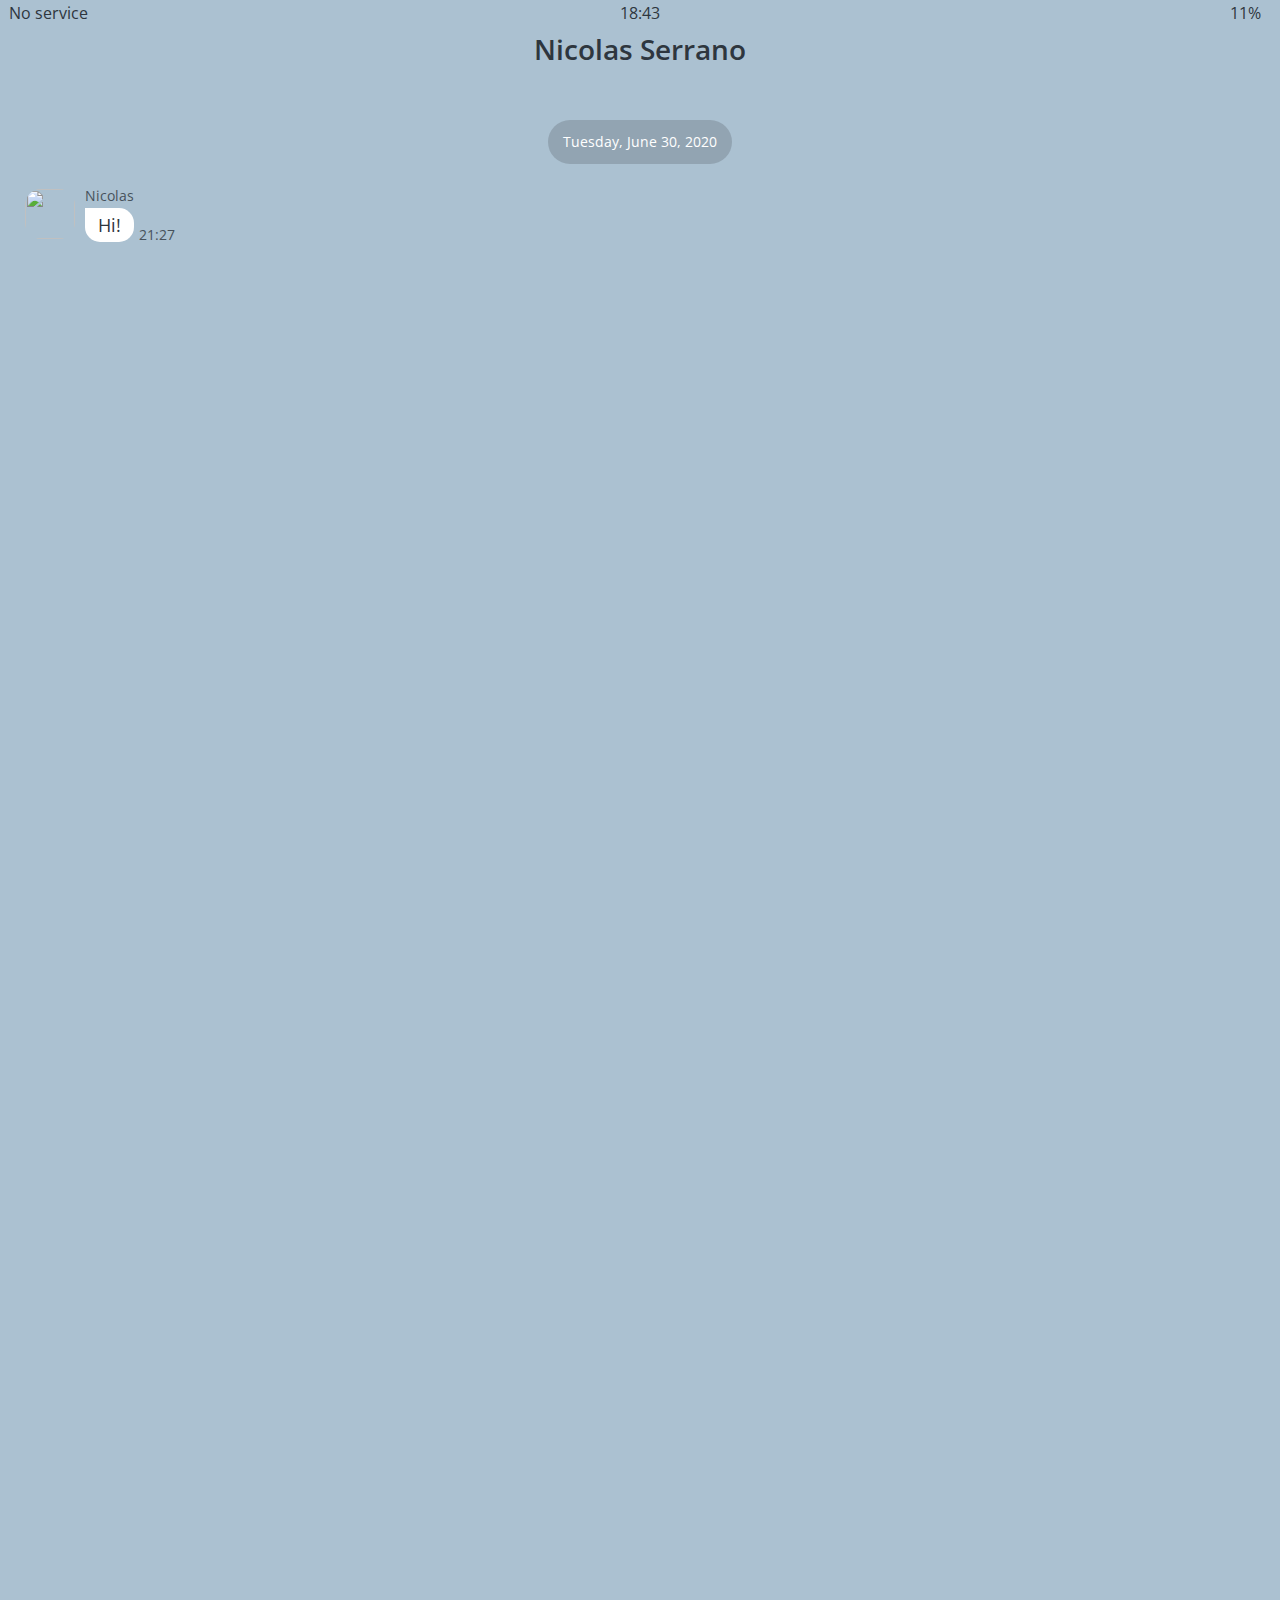
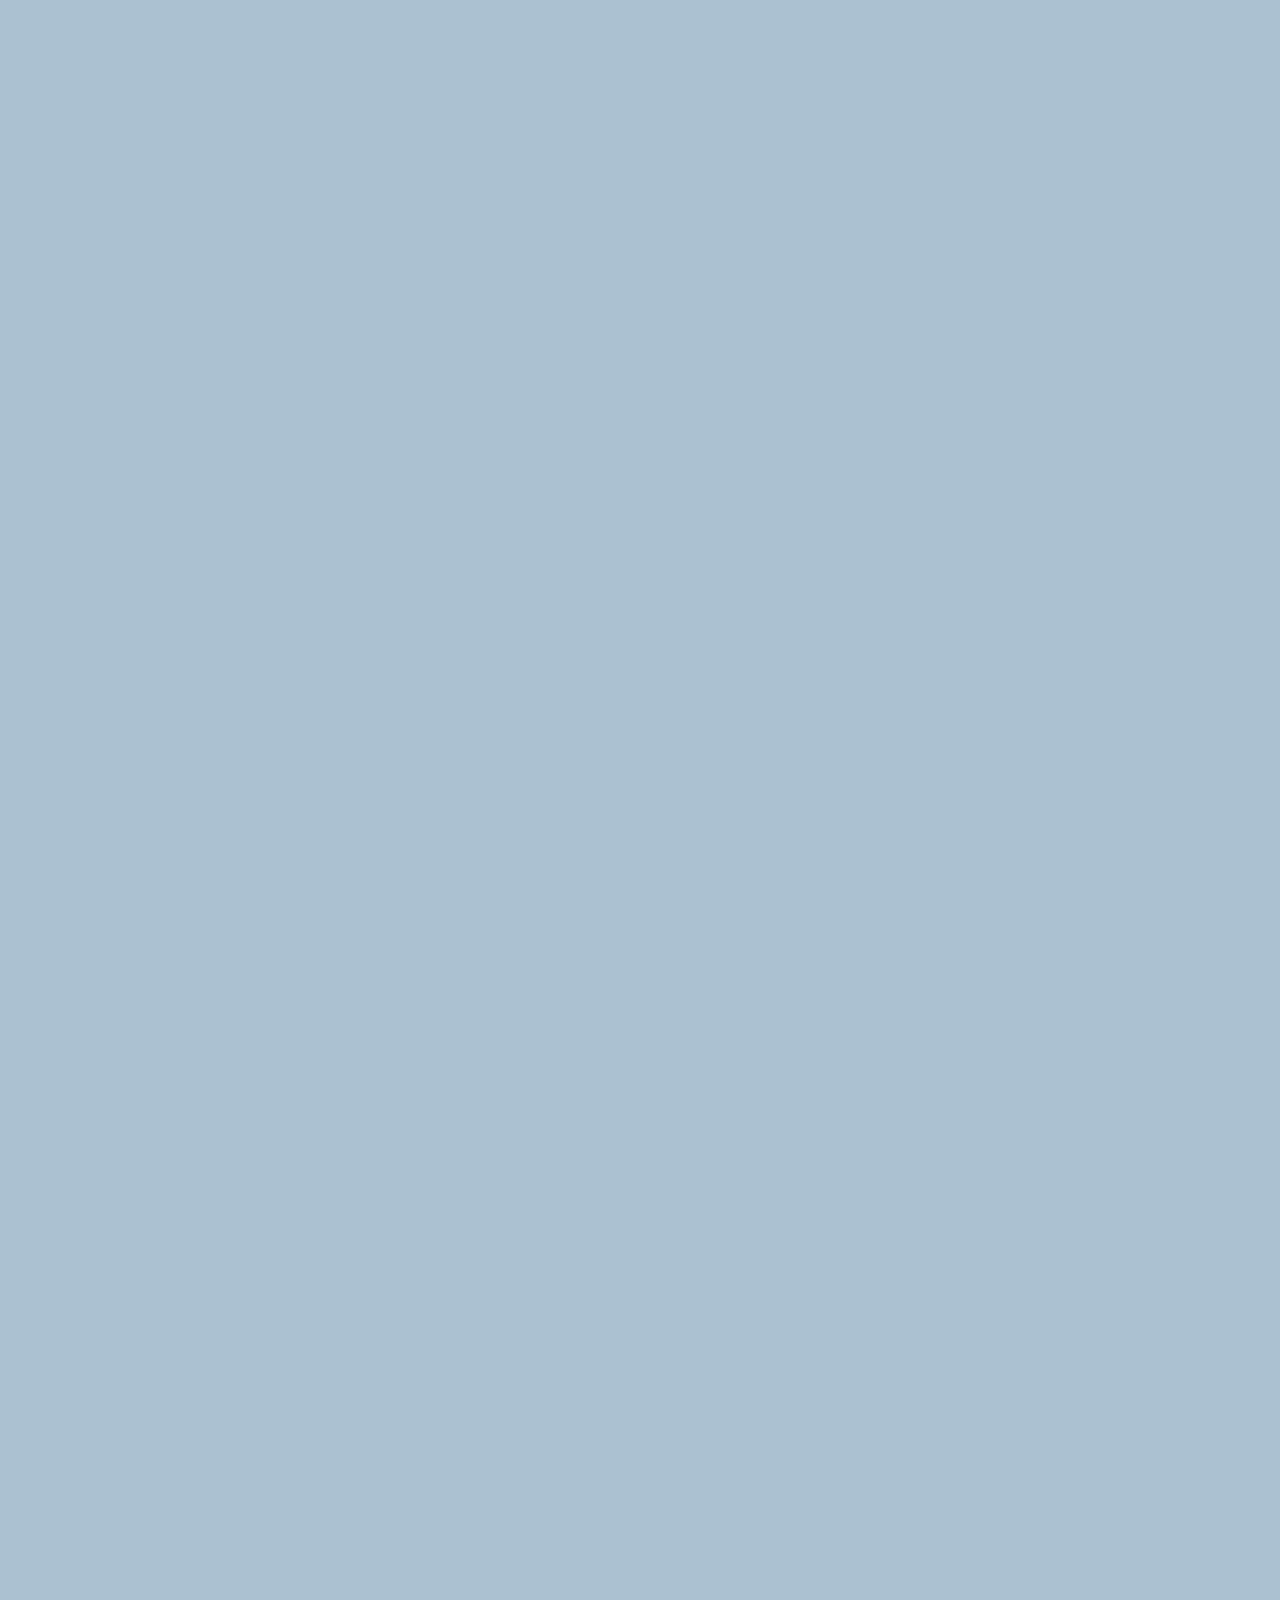
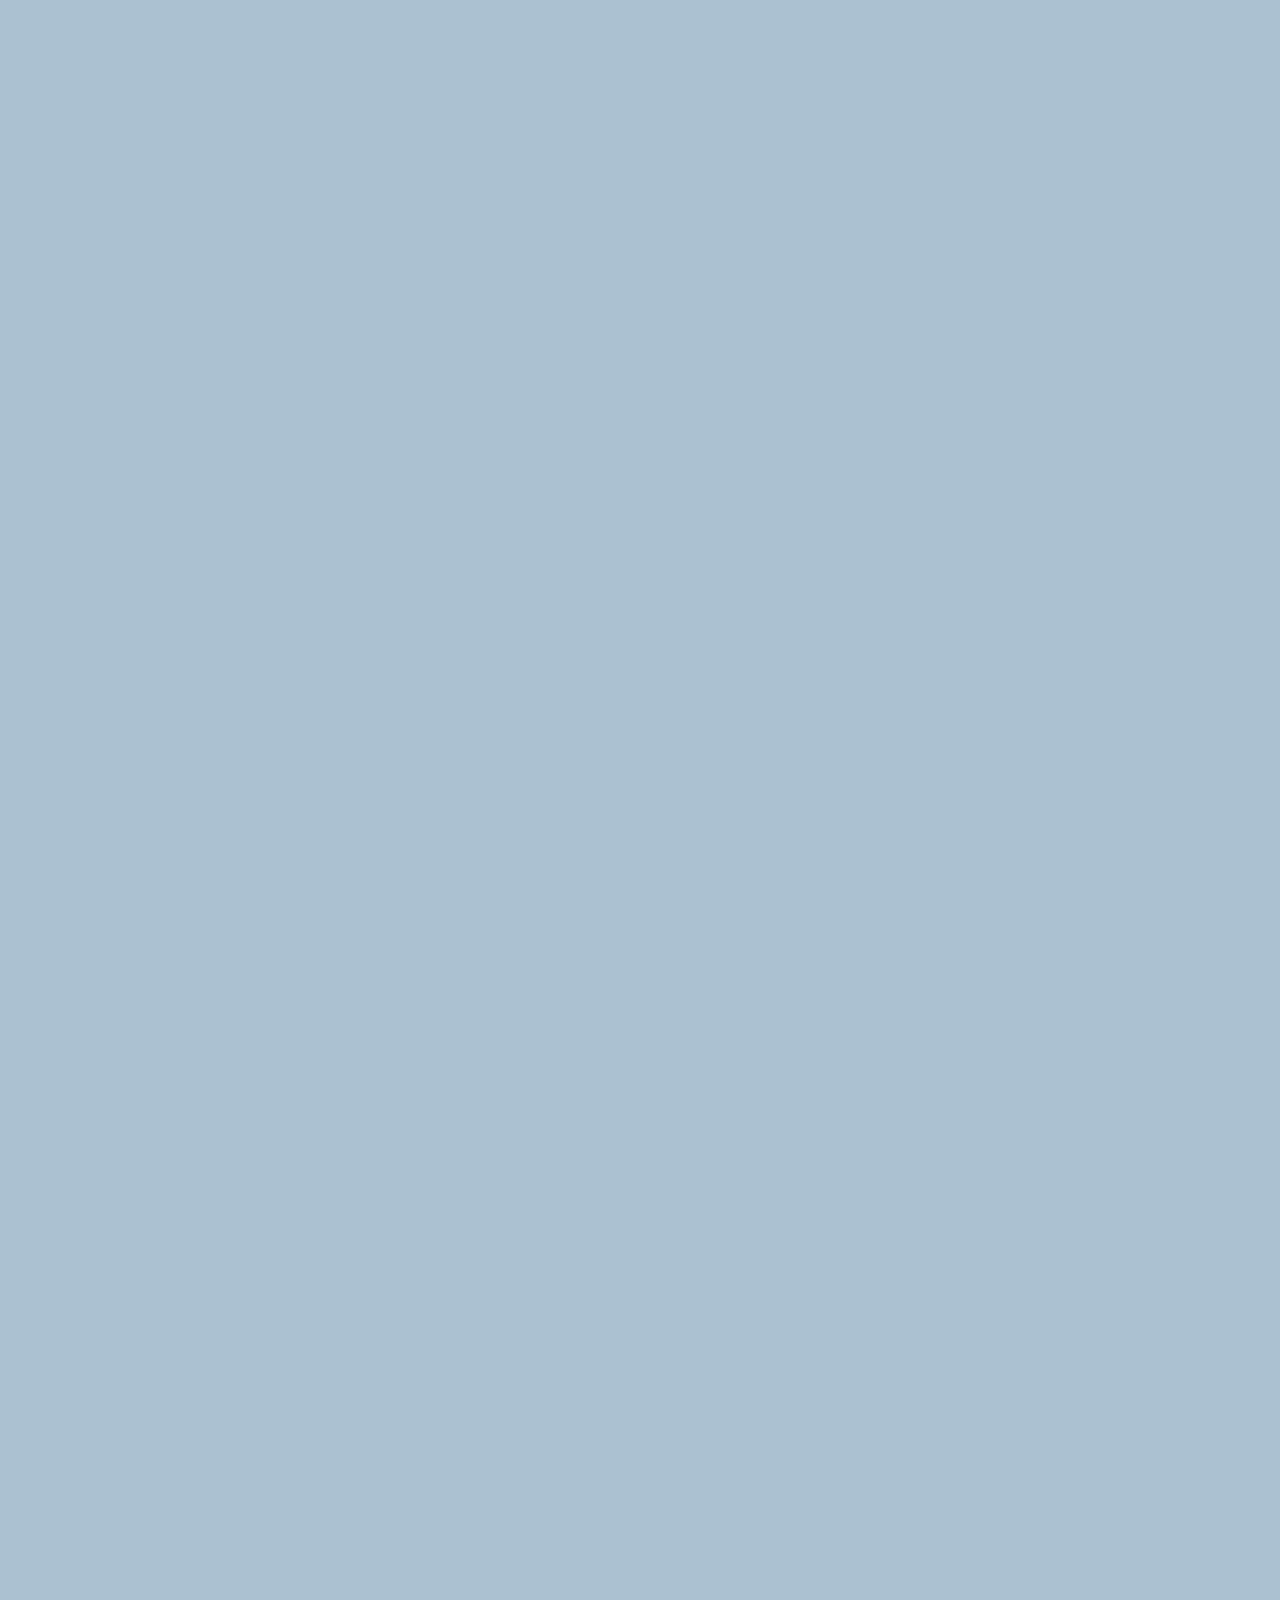
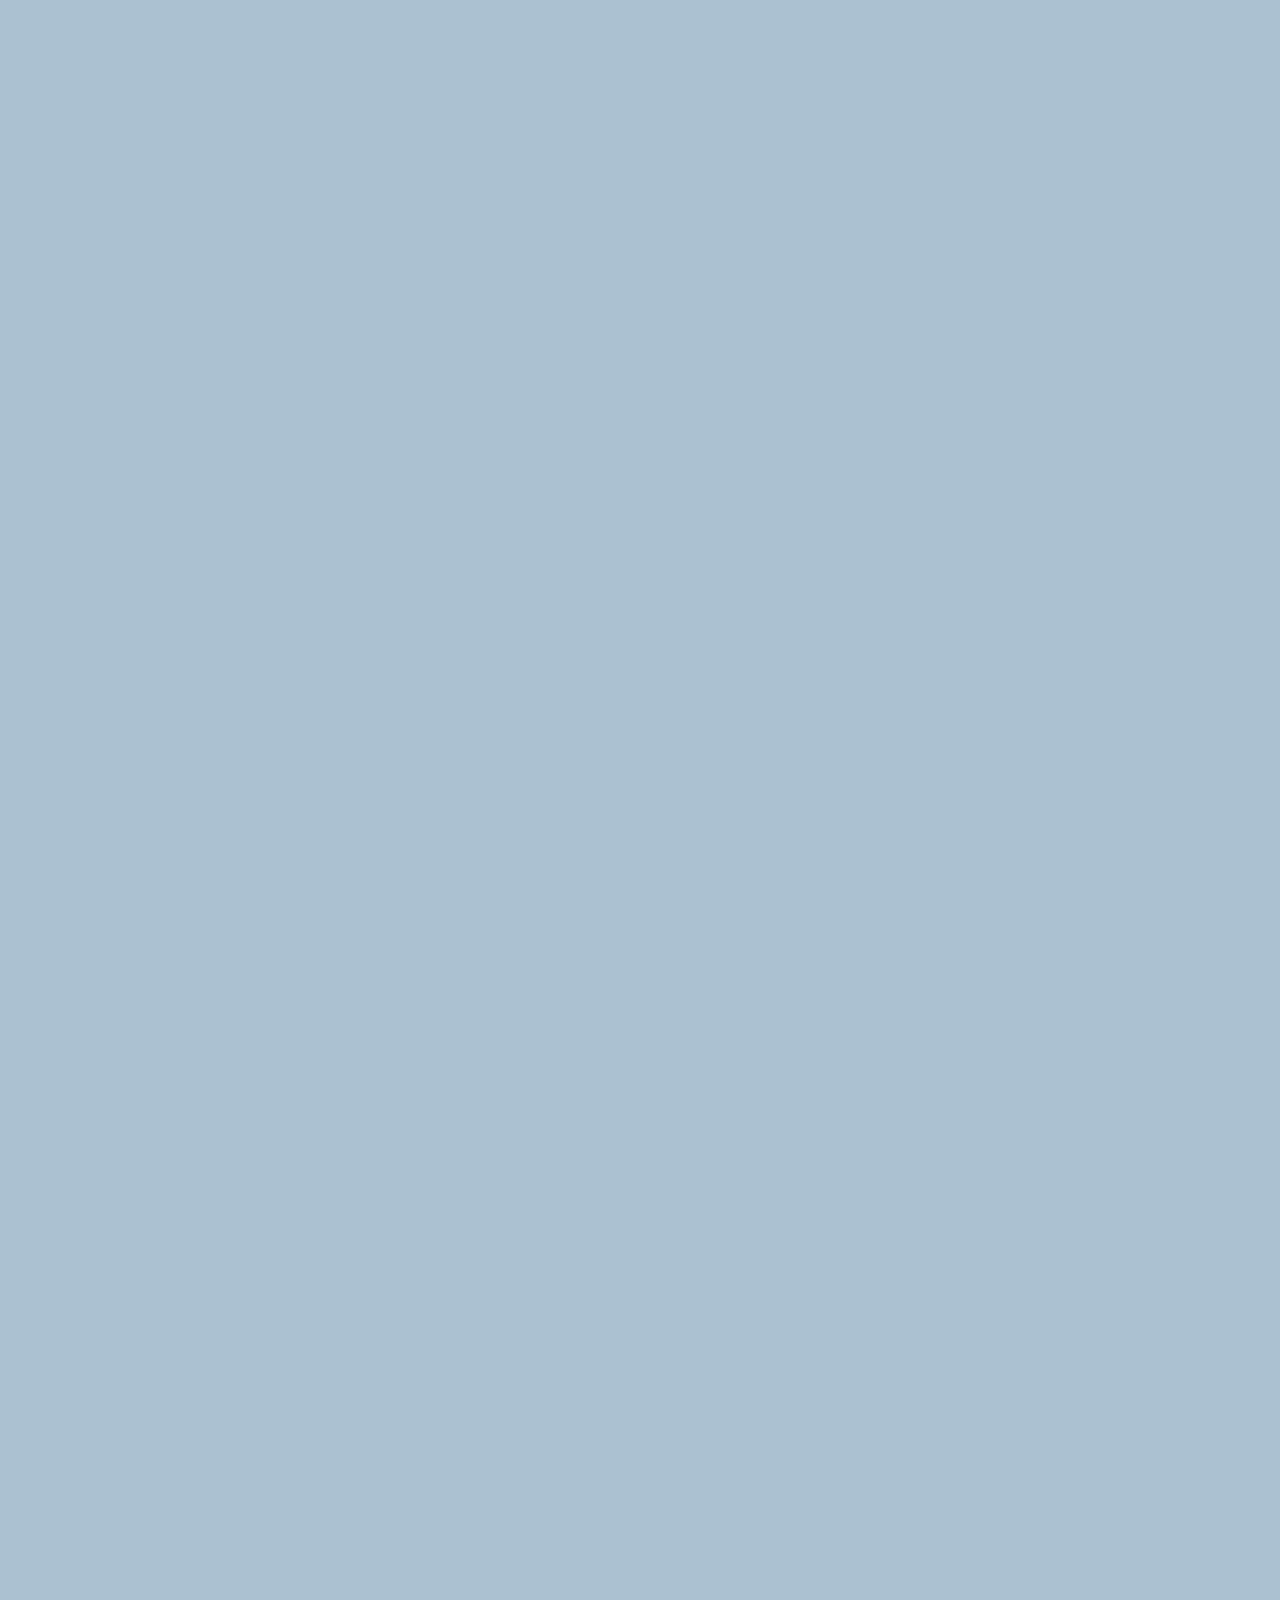
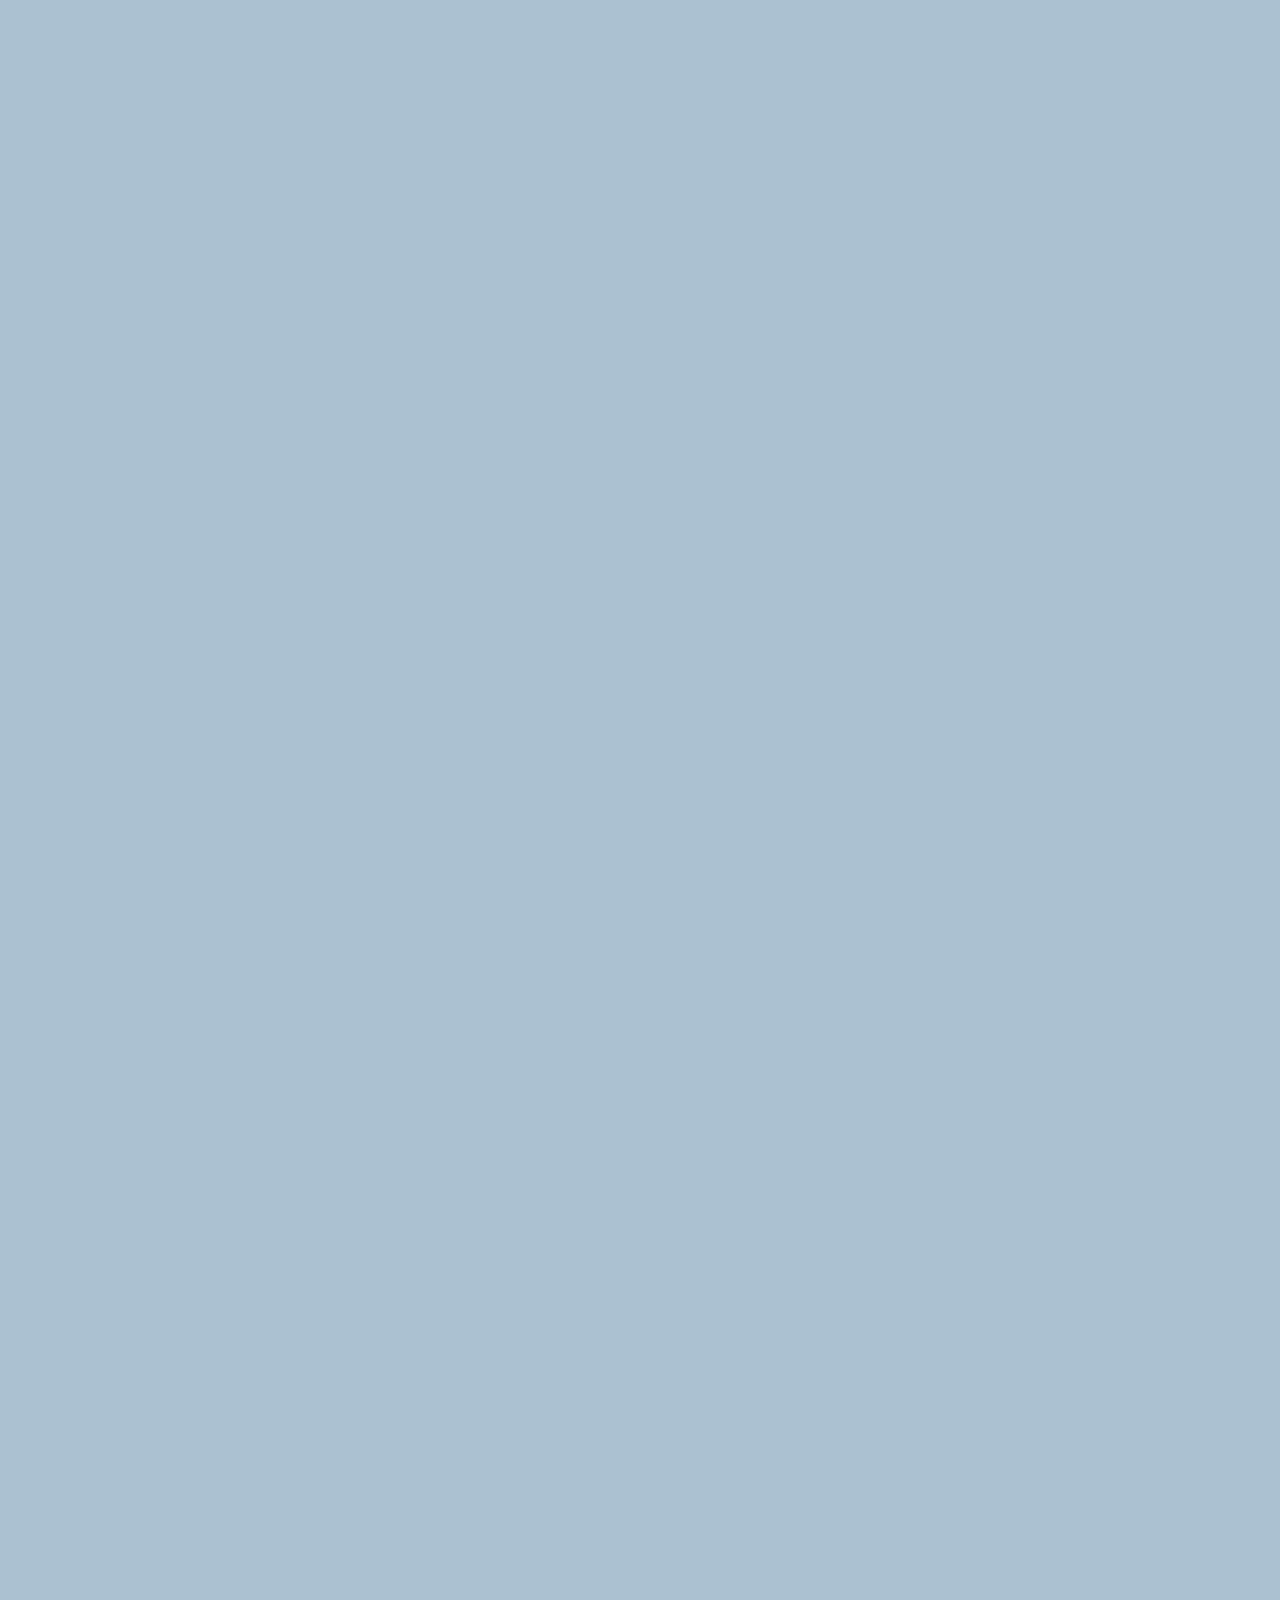
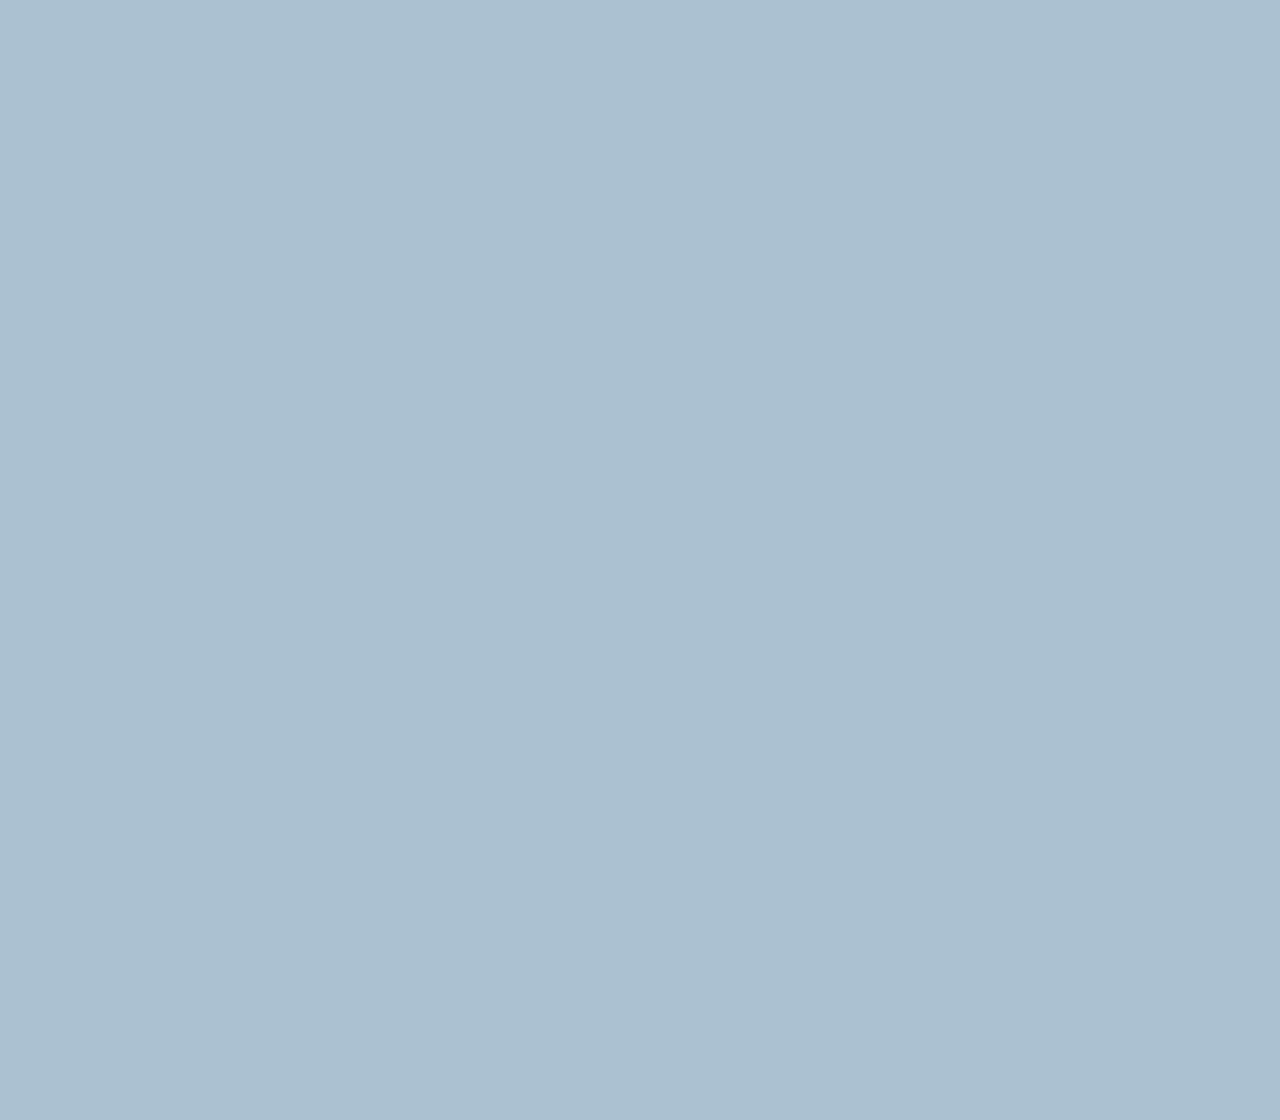
==== chat.html @ ba09d9be "updated kokoa" ====
<!DOCTYPE html>
<html lang="en">
<head>
    <link rel="stylesheet" href="CSS/style.css">
    <meta charset="UTF-8">
    <meta name="viewport" content="width=device-width, initial-scale=1.0">
    <title>Chat w/ nico -  kakaoTalk</title>
</head>
<body id="chat-screen">
    <div class="status-bar">
        <div class="status-bar__column">
            <span>No service</span>
            <i class="fas fa-wifi"></i>
        </div>
        <div class="status-bar__column">
            <span>18:43</span>
        </div>
        <div class="status-bar__column">
            <span>11%</span>
            <i class="fas fa-battery-full fa-2x"></i>
            <i class="fas fa-bolt"></i>
        </div>
    </div>

    <header class="alt-header">
        <div class="alt-header__column">
            <a href="chat.html">
                <i class="fas fa-angle-left fa-3x"></i>
            </a>
        </div>
        <div class="alt-header__column">
            <h1 class="alt-header__title">Nicolas Serrano</h1>
        </div>
        <div class="alt-header__column">
            <span><i class="fas fa-search fa-lg"></i></span>
            <span><i class="fas fa-bars fa-lg"></i></span>
        </div>
    </header>

    <main class="main-screen main-chat">  
       <div class="chat__timestamp">
        Tuesday, June 30, 2020
       </div>

       <div class="message-row">
           <img src="https://avatars3.githubusercontent.com/u/3612017"/>
           <div class="message-row__content">
               <span class="message__authur">Nicolas</span>
               <div class="message__info">
                   <span class="message__bubble">Hi!</span>
                   <span class="message__time">21:27</span>
               </div>
           </div>
       </div>
    </main>
    <!--nav>ul>li*4 라고 치면 자동완성-->
    
    <script src="https://kit.fontawesome.com/26f47a5cc0.js" crossorigin="anonymous"></script>
</body>
</html>
---- CSS/style.css ----
@import url("https://fonts.googleapis.com/css2?family=Open+Sans:wght@400;600&display=swap");

@import "reset.css";
@import "variables.css";

/* components */
@import "components/status-bar.css";
@import "components/nav-bar.css";
@import "components/user-component.css";
@import "components/badge.css";
@import "components/icon-row.css";
@import "components/alt-screenheader.css";
/* Screens */
@import "screens/login.css";
@import "screens/friends.css";
@import "screens/screen-header.css";
@import "screens/find.css";
@import "screens/more.css";
@import "screens/setting.css";
@import "screens/chat.css";
body {
  font-family: "Open Sans", sans-serif;
  height: 1000vh;
  color: #2e363e;
}

.main-screen {
  padding: 0px var(--horizontal-space);
}

.welcome-header {
  margin: 90px 0px;
  text-align: center;
  display: flex;
  flex-direction: column;
  align-items: center;
  font-weight: 600;
}

.welcome-header__title {
  margin-bottom: 20px;
  font-size: 25px;
}
.welcome-header__text {
  width: 60%;
  opacity: 0.7;
}

#login-form {
  display: flex;
  flex-direction: column;
  margin: 0px 30px;
}

#login-form input {
  padding: 15px 0px;
  border: none;
  font-size: 18px;
  border-bottom: 1px solid rgba(0, 0, 0, 0.2);
  margin-bottom: 25px;
}

#login-form input:not([type="submit"]) {
  border-bottom: 1px solid rgba(0, 0, 0, 0.2);
  transition: border-color 0.3s ease-in-out;
}

#login-form input ::placeholder {
  color: rgba(0, 0, 0, 0.4);
}

#login-form input:focus {
  border-color: var(--yellow);
  transition: border-color 0.3s ease-in-out;
}

#login-form input[type="submit"] {
  background-color: var(--yellow);
  cursor: not-allowed;
  cursor: progress;
  cursor: pointer;
  padding: 20px 0px;
  font-size: 16px;
  border-radius: 5px;
}

#login-form a {
  text-align: center;
  text-decoration: none;
  color: inherit;
  font-size: 13px;
}
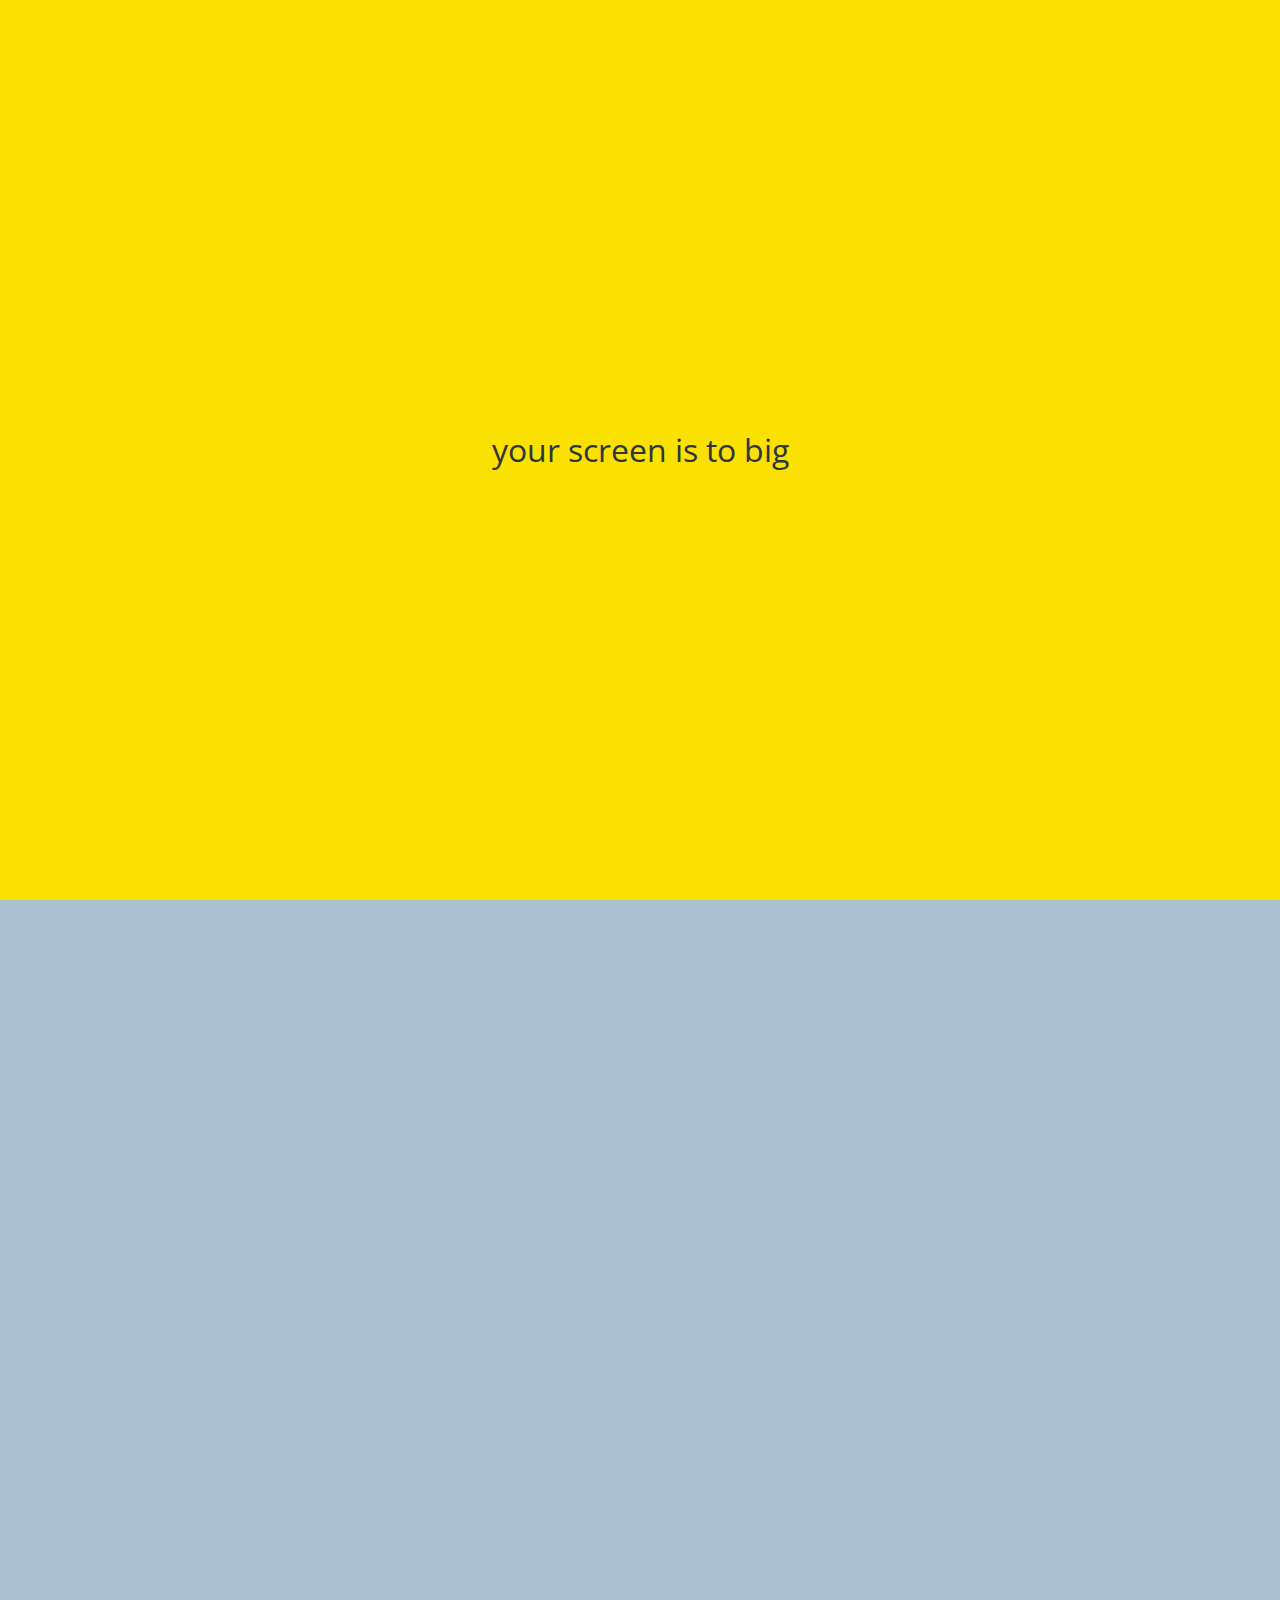
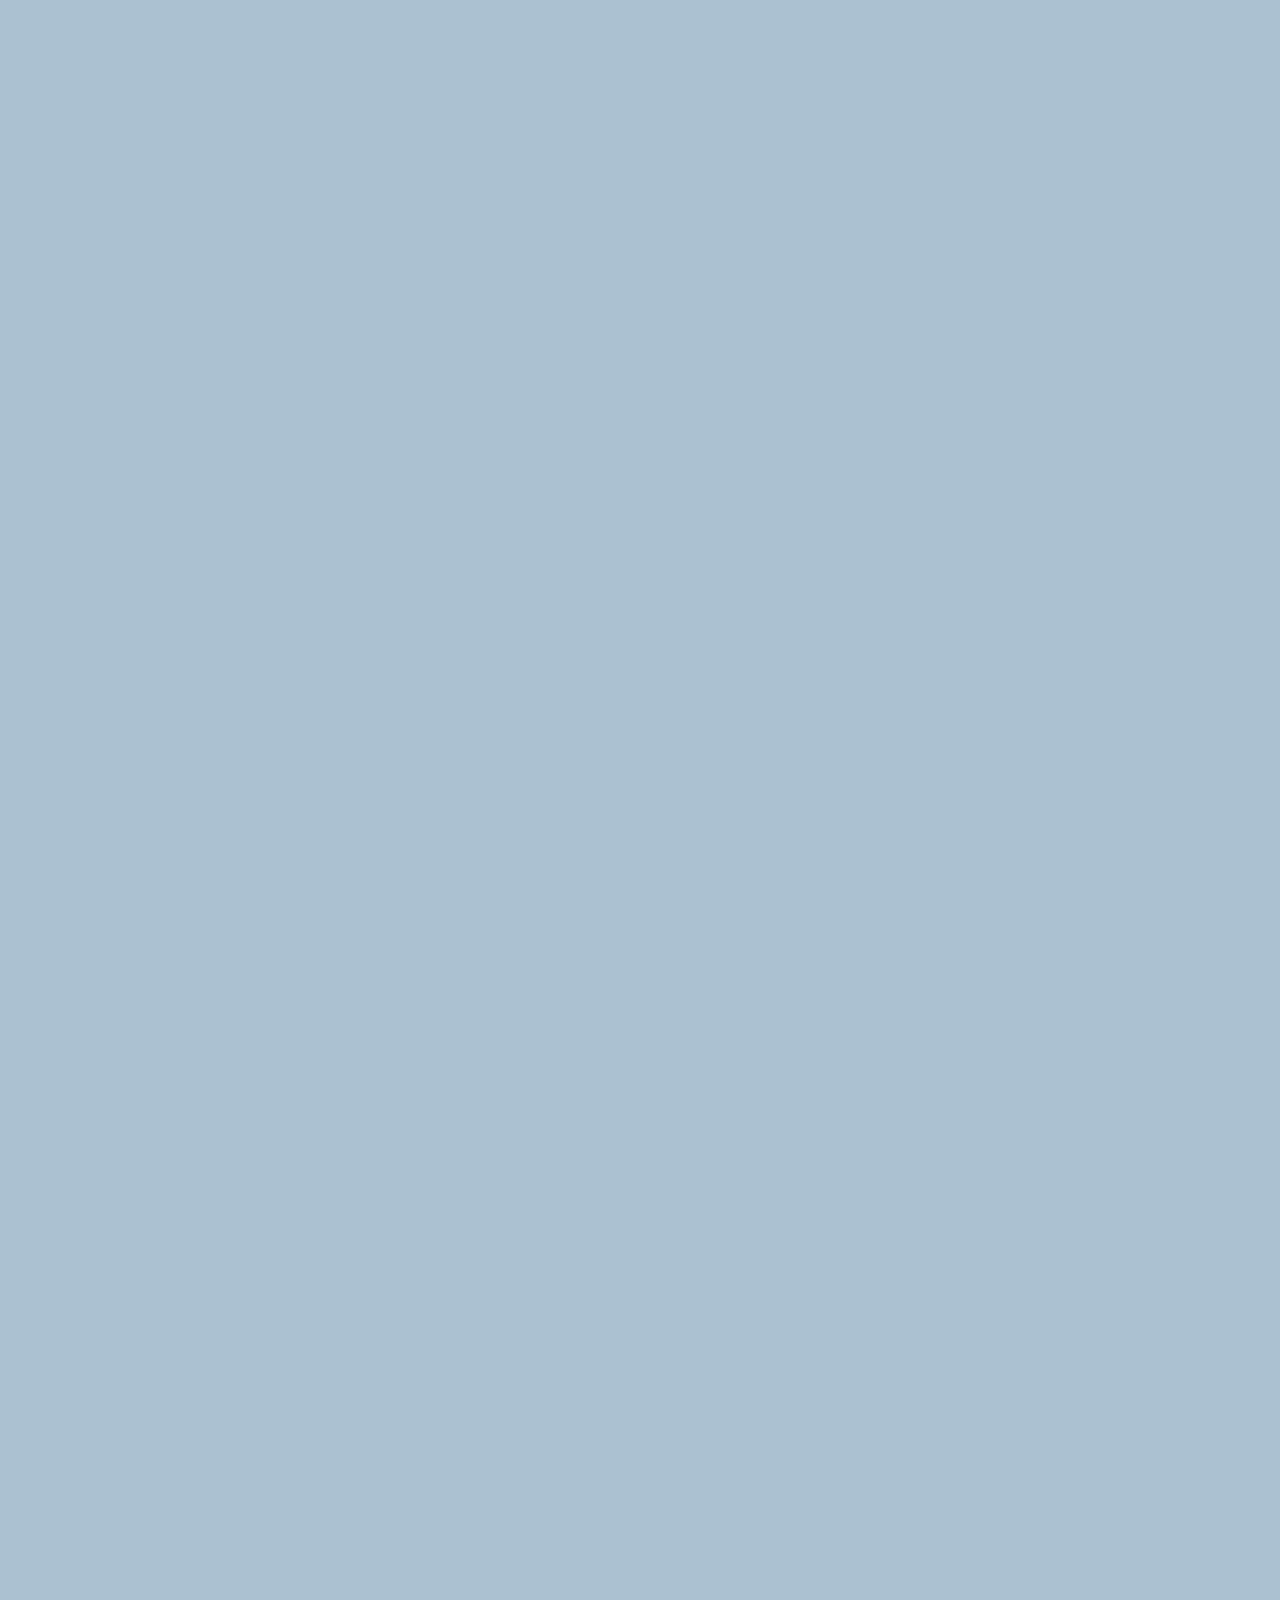
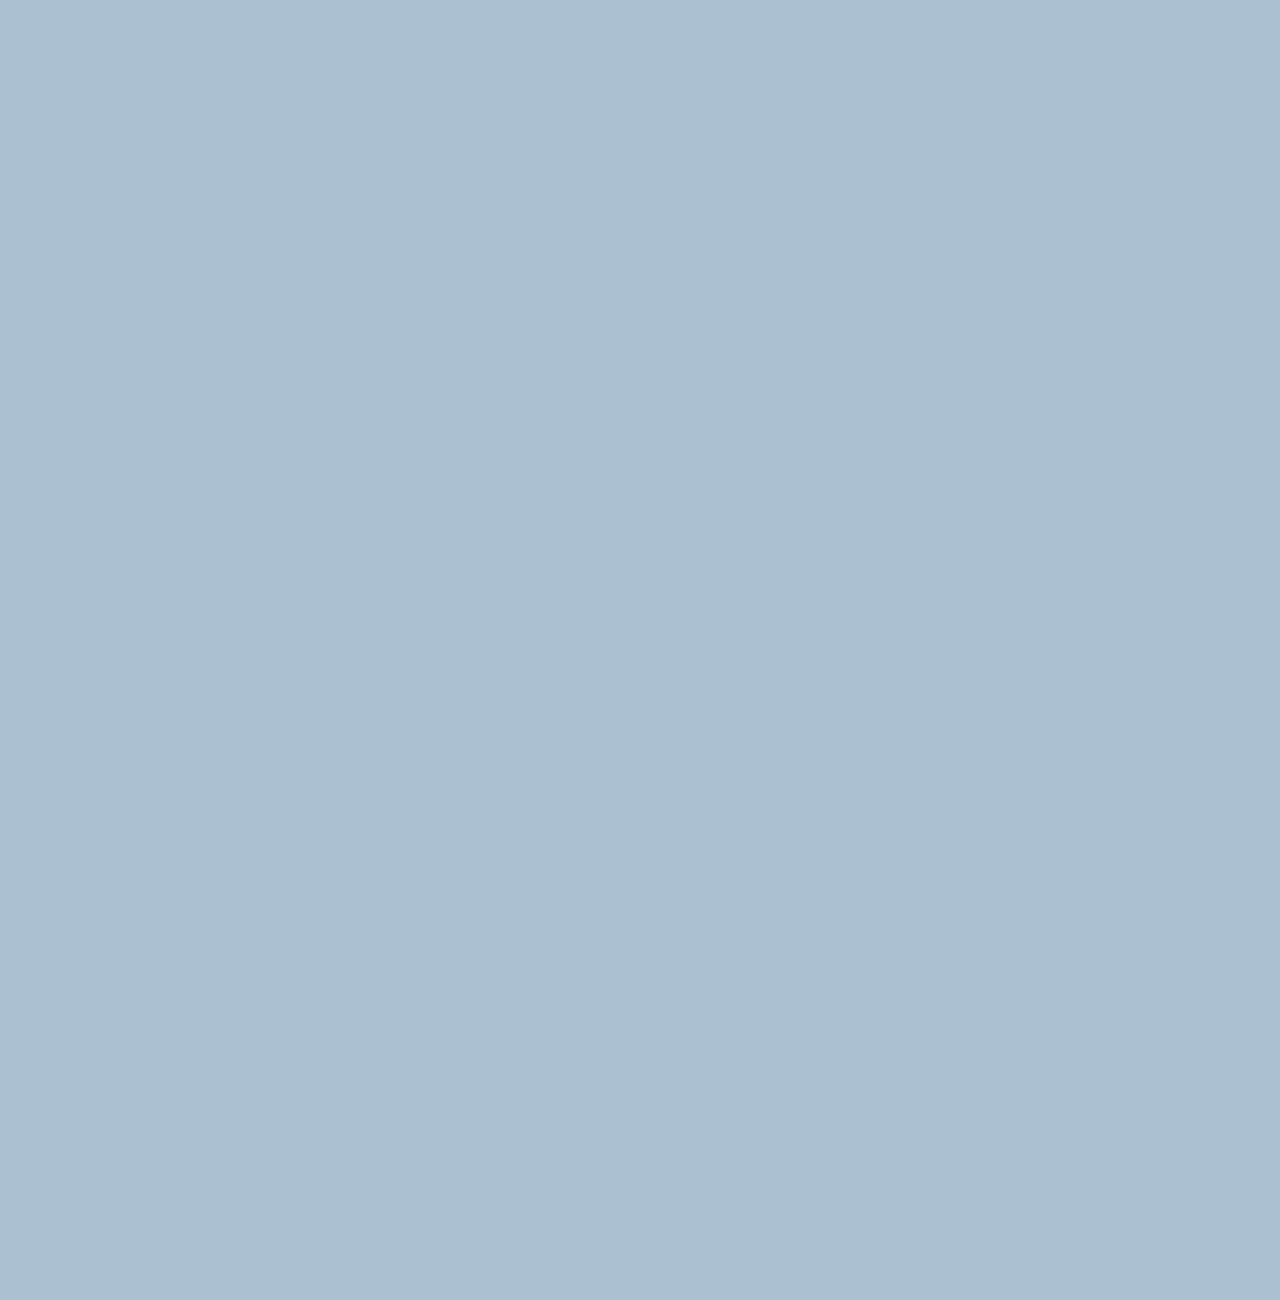
==== commit d0c8b08c: "updated kokoa" ====
--- a/chat.html
+++ b/chat.html
@@ -52,9 +52,33 @@
                </div>
            </div>
        </div>
+       
+       <div class="message-row massage-row--own">        
+        <div class="message-row__content">            
+            <div class="message__info">
+                <span class="message__bubble">Hi nice to meet you!</span>
+                <span class="message__time">21:27</span>
+            </div>
+        </div>
+    </div>
     </main>
     <!--nav>ul>li*4 라고 치면 자동완성-->
-    
+    <form class="reply">
+        <div class="reply__column">
+            <i class="far fa-plus-square fa-lg"></i>
+        </div>
+        <div class="reply__column">
+            <input typle="text" placeholder="Write a message..."/>
+            <i class="far fa-smile fa-lg"></i>
+            <button>
+                <i class="fas fa-arrow-circle-up"></i>
+            </button>
+        </div>
+    </form>
+
+    <div id="no-mobile">
+        <span>your screen is to big</span>
+    </div>
     <script src="https://kit.fontawesome.com/26f47a5cc0.js" crossorigin="anonymous"></script>
 </body>
 </html>--- a/CSS/style.css
+++ b/CSS/style.css
@@ -10,6 +10,7 @@
 @import "components/badge.css";
 @import "components/icon-row.css";
 @import "components/alt-screenheader.css";
+@import "components/no-mobile.css";
 /* Screens */
 @import "screens/login.css";
 @import "screens/friends.css";
